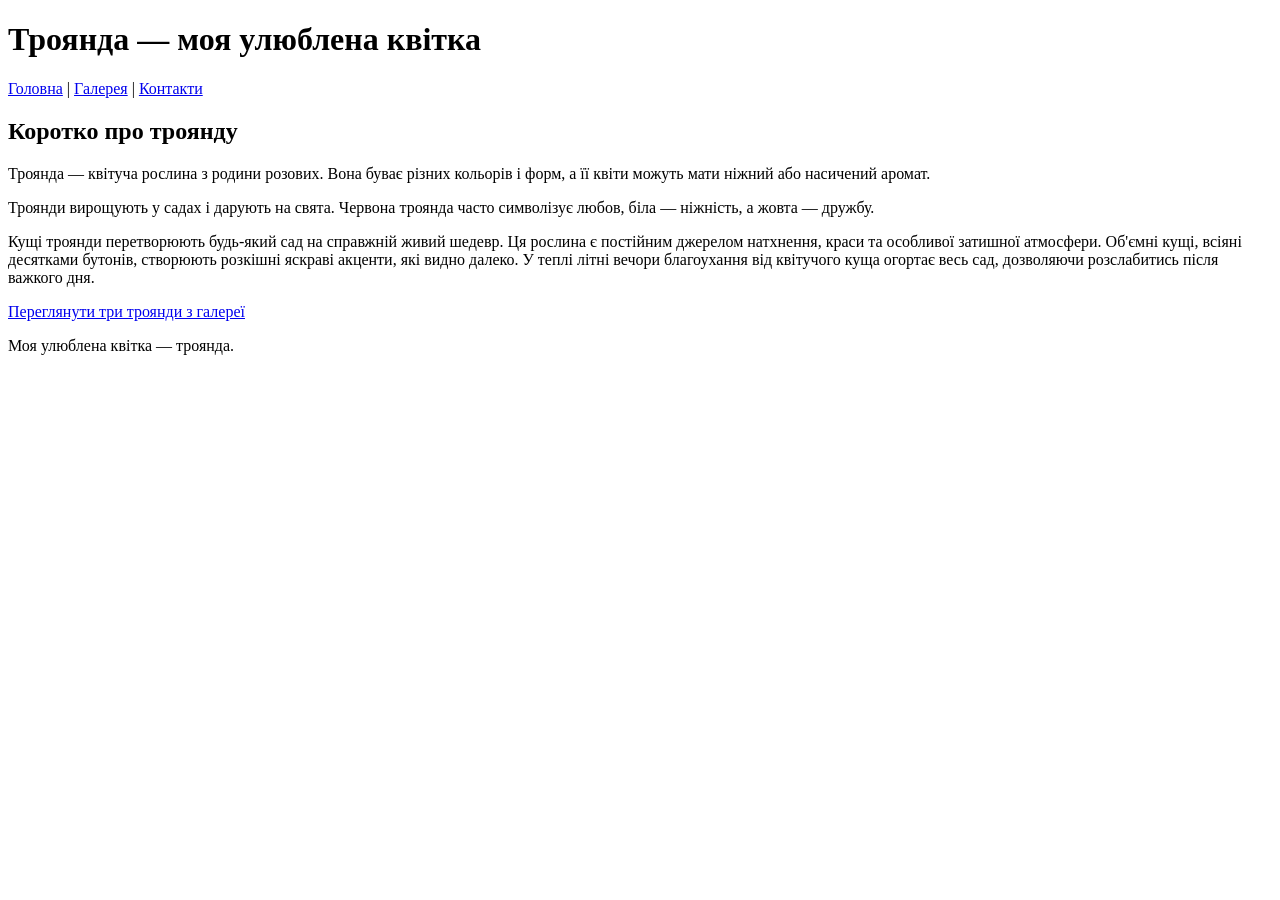
==== index.html @ 7eaeab41 "Add rose website files" ====
<!DOCTYPE html>
<html lang="uk">
<head>
    <meta charset="UTF-8">
    <meta name="viewport" content="width=device-width, initial-scale=1.0">
    <title>Троянда — моя улюблена квітка</title>
</head>
<body>
    <header>
        <h1>Троянда — моя улюблена квітка</h1>
        <nav aria-label="Головна навігація">
            <a href="index.html">Головна</a> |
            <a href="pages/gallery.html">Галерея</a> |
            <a href="pages/contact.html">Контакти</a>
        </nav>
    </header>

    <main>
        <h2>Коротко про троянду</h2>
        <p>Троянда — квітуча рослина з родини розових. Вона буває різних кольорів і форм, а її квіти можуть мати ніжний або насичений аромат.</p>
        <p>Троянди вирощують у садах і дарують на свята. Червона троянда часто символізує любов, біла — ніжність, а жовта — дружбу.</p>
        <p>Кущі троянди перетворюють будь-який сад на справжній живий шедевр. Ця рослина є постійним джерелом натхнення, краси та особливої затишної атмосфери. Об'ємні кущі, всіяні десятками бутонів, створюють розкішні яскраві акценти, які видно далеко. У теплі літні вечори благоухання від квітучого куща огортає весь сад, дозволяючи розслабитись після важкого дня.</p>
        <p><a href="pages/gallery.html">Переглянути три троянди з галереї</a></p>
    </main>

    <footer>
        <p>Моя улюблена квітка — троянда.</p>
    </footer>
</body>
</html>
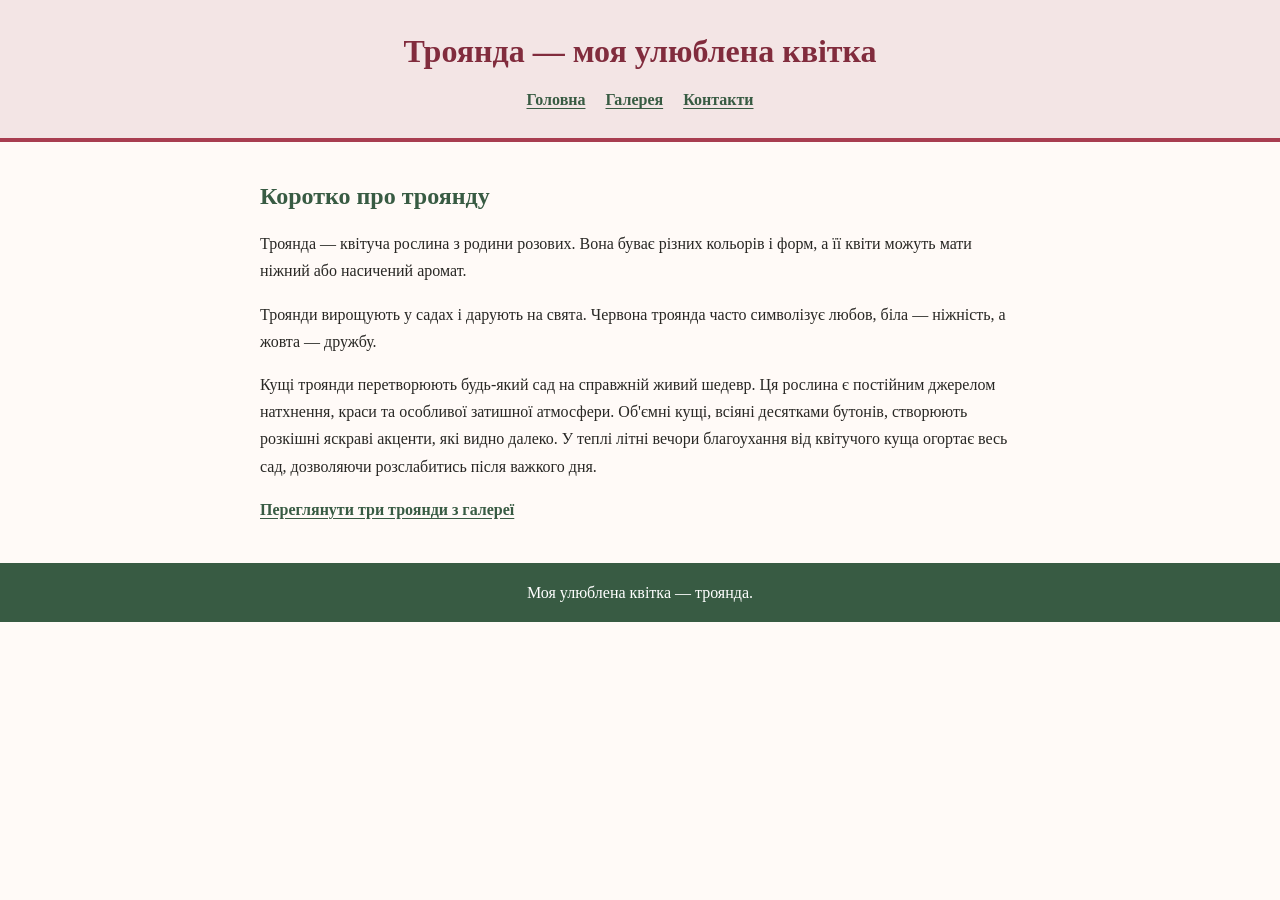
==== commit 8e9c46f7: "Add shared styles across pages" ====
--- a/index.html
+++ b/index.html
@@ -4,26 +4,27 @@
     <meta charset="UTF-8">
     <meta name="viewport" content="width=device-width, initial-scale=1.0">
     <title>Троянда — моя улюблена квітка</title>
+    <link rel="stylesheet" href="style.css">
 </head>
-<body>
-    <header>
-        <h1>Троянда — моя улюблена квітка</h1>
-        <nav aria-label="Головна навігація">
-            <a href="index.html">Головна</a> |
-            <a href="pages/gallery.html">Галерея</a> |
+<body class="home-page">
+    <header id="site-header" class="site-header">
+        <h1 class="page-title">Троянда — моя улюблена квітка</h1>
+        <nav id="primary-navigation" class="site-nav" aria-label="Головна навігація">
+            <a href="index.html">Головна</a>
+            <a href="pages/gallery.html">Галерея</a>
             <a href="pages/contact.html">Контакти</a>
         </nav>
     </header>
 
-    <main>
-        <h2>Коротко про троянду</h2>
+    <main id="home-content" class="page-content">
+        <h2 id="overview-title" class="section-title">Коротко про троянду</h2>
         <p>Троянда — квітуча рослина з родини розових. Вона буває різних кольорів і форм, а її квіти можуть мати ніжний або насичений аромат.</p>
         <p>Троянди вирощують у садах і дарують на свята. Червона троянда часто символізує любов, біла — ніжність, а жовта — дружбу.</p>
         <p>Кущі троянди перетворюють будь-який сад на справжній живий шедевр. Ця рослина є постійним джерелом натхнення, краси та особливої затишної атмосфери. Об'ємні кущі, всіяні десятками бутонів, створюють розкішні яскраві акценти, які видно далеко. У теплі літні вечори благоухання від квітучого куща огортає весь сад, дозволяючи розслабитись після важкого дня.</p>
         <p><a href="pages/gallery.html">Переглянути три троянди з галереї</a></p>
     </main>
 
-    <footer>
+    <footer id="site-footer" class="site-footer">
         <p>Моя улюблена квітка — троянда.</p>
     </footer>
 </body>
--- a/style.css
+++ b/style.css
@@ -0,0 +1,139 @@
+:root {
+    color-scheme: light;
+    --rose: #a83d50;
+    --rose-dark: #812c3d;
+    --leaf: #385b43;
+    --text: #282724;
+    --paper: #fffaf7;
+    --blush: #f3e5e5;
+}
+
+* {
+    box-sizing: border-box;
+}
+
+body {
+    margin: 0;
+    color: var(--text);
+    background: var(--paper);
+    font-family: Georgia, "Times New Roman", serif;
+    line-height: 1.7;
+}
+
+.site-header {
+    padding: 2rem 1.25rem 1.5rem;
+    text-align: center;
+    background: var(--blush);
+    border-bottom: 4px solid var(--rose);
+}
+
+h1,
+h2 {
+    line-height: 1.2;
+}
+
+.page-title {
+    margin: 0 0 1rem;
+    color: var(--rose-dark);
+}
+
+.site-nav {
+    display: flex;
+    justify-content: center;
+    flex-wrap: wrap;
+    gap: 0.5rem 1.25rem;
+}
+
+.site-nav a,
+main a {
+    color: var(--leaf);
+    font-weight: 700;
+    text-underline-offset: 0.2em;
+}
+
+.site-nav a:hover,
+main a:hover {
+    color: var(--rose-dark);
+}
+
+.page-content {
+    width: min(100% - 2rem, 760px);
+    margin: 2.5rem auto;
+}
+
+.gallery {
+    width: min(100% - 2rem, 1040px);
+    display: grid;
+    grid-template-columns: repeat(auto-fit, minmax(min(100%, 260px), 1fr));
+    gap: 1.5rem;
+}
+
+.gallery h2 {
+    grid-column: 1 / -1;
+    margin-bottom: 0;
+}
+
+.gallery figure {
+    margin: 0;
+    overflow: hidden;
+    background: #fff;
+    border: 1px solid #eadbd8;
+}
+
+.gallery img {
+    display: block;
+    width: 100%;
+    height: auto;
+    aspect-ratio: 4 / 3;
+    object-fit: cover;
+}
+
+.gallery figcaption {
+    padding: 0.75rem 1rem;
+    color: var(--leaf);
+    text-align: center;
+}
+
+.contact {
+    max-width: 640px;
+}
+
+.contact p {
+    padding: 0.75rem 1rem;
+    background: var(--blush);
+    border-left: 3px solid var(--rose);
+}
+
+.section-title {
+    color: var(--leaf);
+}
+
+.site-footer {
+    padding: 1rem;
+    color: #fff;
+    text-align: center;
+    background: var(--leaf);
+}
+
+.site-footer p {
+    margin: 0;
+}
+
+.site-footer a {
+    color: #fff;
+    text-underline-offset: 0.2em;
+}
+
+.site-footer a:hover {
+    color: var(--blush);
+}
+
+@media (max-width: 480px) {
+    .site-header {
+        padding: 1.5rem 1rem;
+    }
+
+    .page-content {
+        margin: 1.75rem auto;
+    }
+}
